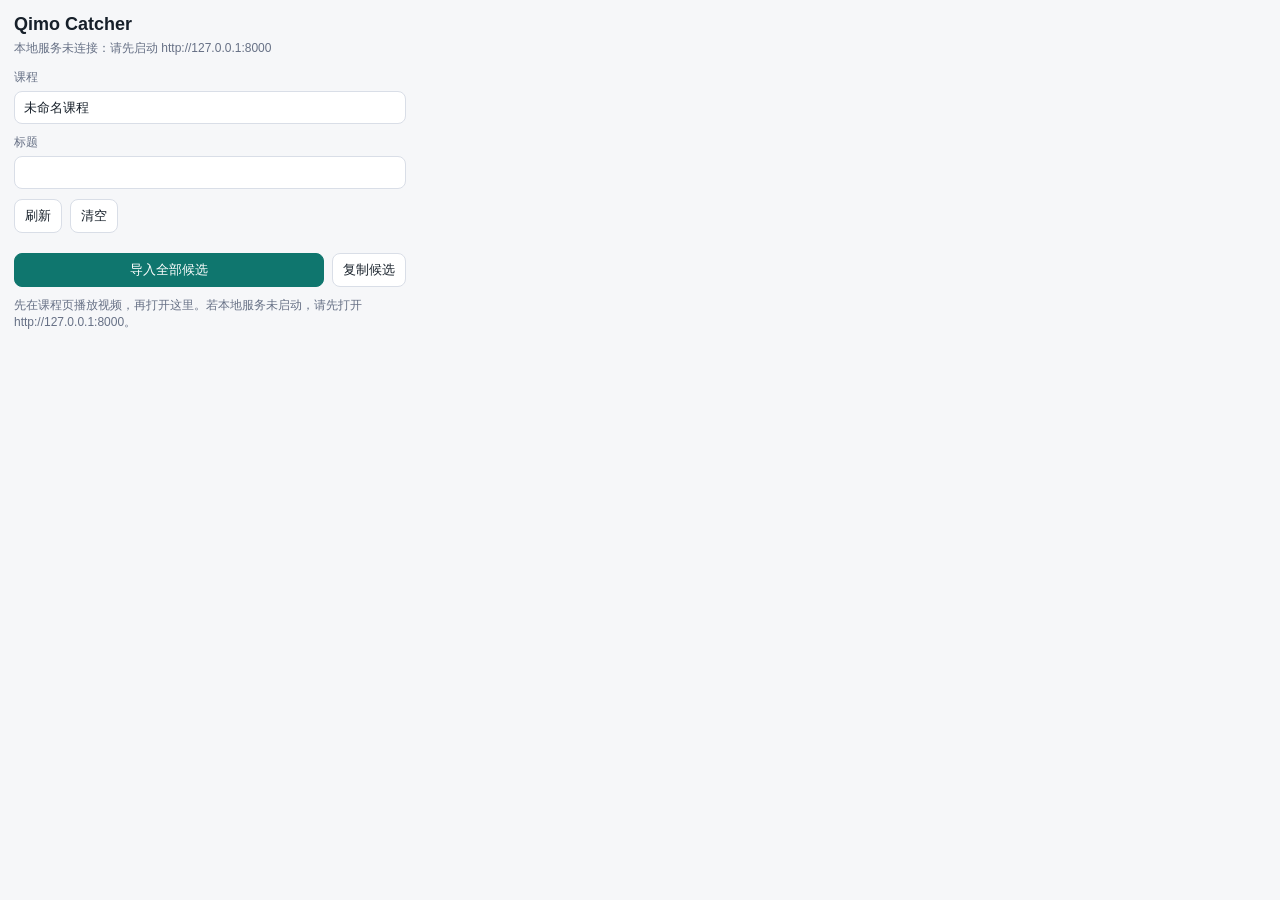
==== browser-extension/qimo-catcher/popup.html @ d585591d "Initial qimo review agent MVP" ====
<!doctype html>
<html lang="zh-CN">
  <head>
    <meta charset="utf-8" />
    <title>Qimo Catcher</title>
    <link rel="stylesheet" href="popup.css" />
  </head>
  <body>
    <header>
      <h1>Qimo Catcher</h1>
      <p id="status">读取当前标签页</p>
    </header>

    <label>
      <span>课程</span>
      <input id="courseInput" value="未命名课程" />
    </label>

    <label>
      <span>标题</span>
      <input id="titleInput" />
    </label>

    <div class="actions">
      <button id="refreshBtn" type="button">刷新</button>
      <button id="clearBtn" type="button">清空</button>
    </div>

    <div id="candidateList" class="candidate-list"></div>

    <div class="actions">
      <button id="importAllBtn" type="button">导入全部候选</button>
      <button id="copyBtn" type="button">复制候选</button>
    </div>

    <p class="hint">先在课程页播放视频，再打开这里。若本地服务未启动，请先打开 http://127.0.0.1:8000。</p>

    <script src="popup.js"></script>
  </body>
</html>
---- browser-extension/qimo-catcher/popup.css ----
* {
  box-sizing: border-box;
}

body {
  width: 420px;
  margin: 0;
  padding: 14px;
  font-family: "Microsoft YaHei", "Segoe UI", sans-serif;
  color: #17202a;
  background: #f6f7f9;
}

header {
  margin-bottom: 12px;
}

h1 {
  margin: 0;
  font-size: 18px;
}

p {
  margin: 5px 0 0;
  color: #667085;
  font-size: 12px;
}

label {
  display: grid;
  gap: 5px;
  margin-bottom: 10px;
  color: #667085;
  font-size: 12px;
}

input {
  width: 100%;
  border: 1px solid #d9dee7;
  border-radius: 8px;
  padding: 8px 9px;
  background: white;
  color: #17202a;
}

button {
  min-height: 34px;
  border: 1px solid #d9dee7;
  border-radius: 8px;
  background: white;
  color: #17202a;
  cursor: pointer;
  padding: 0 10px;
}

button:hover {
  border-color: #0f766e;
}

.actions {
  display: flex;
  gap: 8px;
  margin: 10px 0;
}

#importAllBtn {
  background: #0f766e;
  border-color: #0f766e;
  color: white;
  flex: 1;
}

.candidate-list {
  display: grid;
  gap: 8px;
  max-height: 300px;
  overflow: auto;
}

.candidate {
  border: 1px solid #d9dee7;
  border-radius: 8px;
  padding: 9px;
  background: white;
}

.candidate-head {
  display: flex;
  justify-content: space-between;
  gap: 8px;
  font-size: 12px;
  color: #667085;
}

.url {
  margin-top: 5px;
  color: #17202a;
  font-size: 12px;
  word-break: break-all;
}

.hint {
  line-height: 1.45;
}
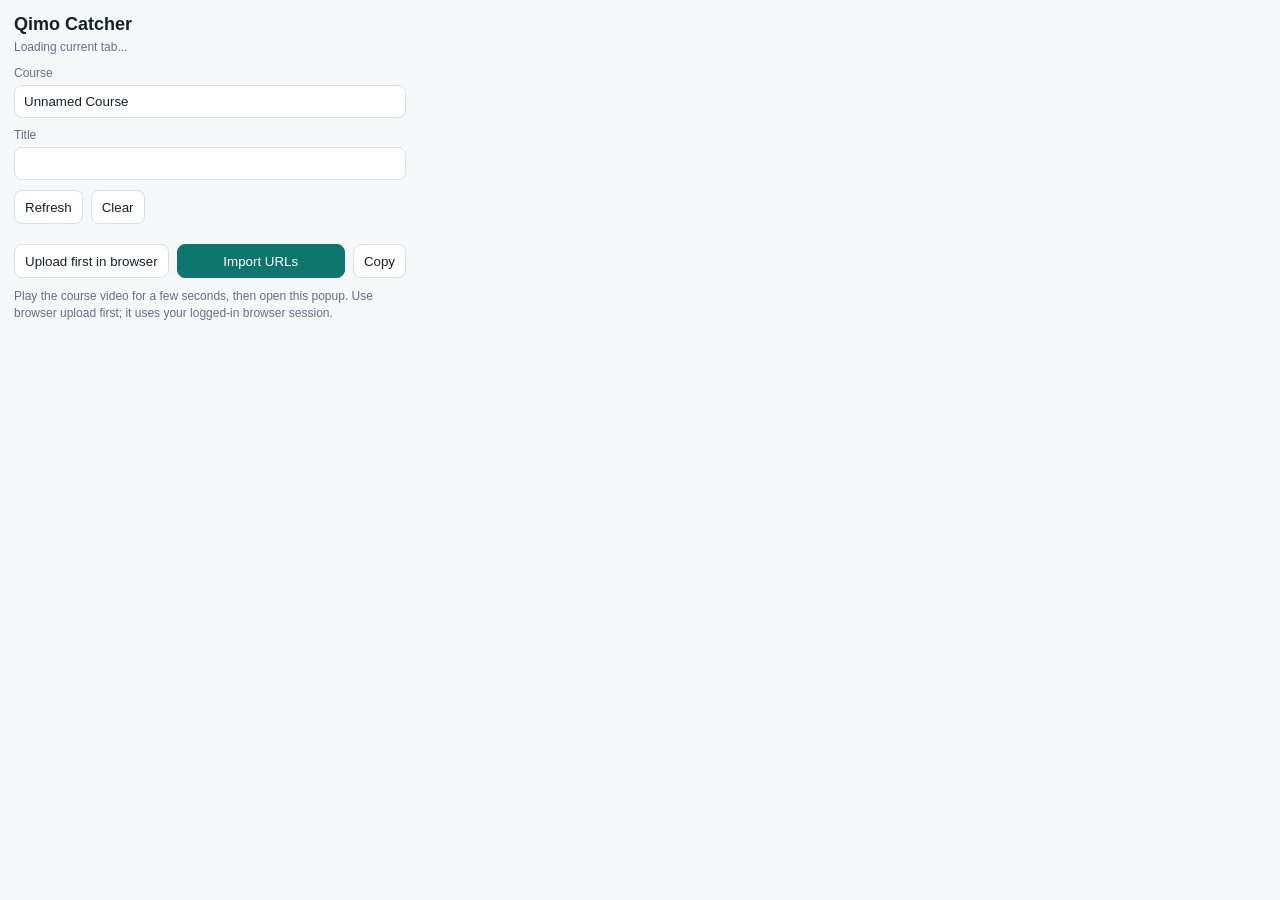
==== commit 8efd8341: "Fix catcher popup and clarify browser import" ====
--- a/browser-extension/qimo-catcher/popup.html
+++ b/browser-extension/qimo-catcher/popup.html
@@ -1,5 +1,5 @@
 <!doctype html>
-<html lang="zh-CN">
+<html lang="en">
   <head>
     <meta charset="utf-8" />
     <title>Qimo Catcher</title>
@@ -8,32 +8,33 @@
   <body>
     <header>
       <h1>Qimo Catcher</h1>
-      <p id="status">读取当前标签页</p>
+      <p id="status">Loading current tab...</p>
     </header>
 
     <label>
-      <span>课程</span>
-      <input id="courseInput" value="未命名课程" />
+      <span>Course</span>
+      <input id="courseInput" value="Unnamed Course" />
     </label>
 
     <label>
-      <span>标题</span>
+      <span>Title</span>
       <input id="titleInput" />
     </label>
 
     <div class="actions">
-      <button id="refreshBtn" type="button">刷新</button>
-      <button id="clearBtn" type="button">清空</button>
+      <button id="refreshBtn" type="button">Refresh</button>
+      <button id="clearBtn" type="button">Clear</button>
     </div>
 
     <div id="candidateList" class="candidate-list"></div>
 
     <div class="actions">
-      <button id="importAllBtn" type="button">导入全部候选</button>
-      <button id="copyBtn" type="button">复制候选</button>
+      <button id="uploadFirstBtn" type="button">Upload first in browser</button>
+      <button id="importAllBtn" type="button">Import URLs</button>
+      <button id="copyBtn" type="button">Copy</button>
     </div>
 
-    <p class="hint">先在课程页播放视频，再打开这里。若本地服务未启动，请先打开 http://127.0.0.1:8000。</p>
+    <p class="hint">Play the course video for a few seconds, then open this popup. Use browser upload first; it uses your logged-in browser session.</p>
 
     <script src="popup.js"></script>
   </body>
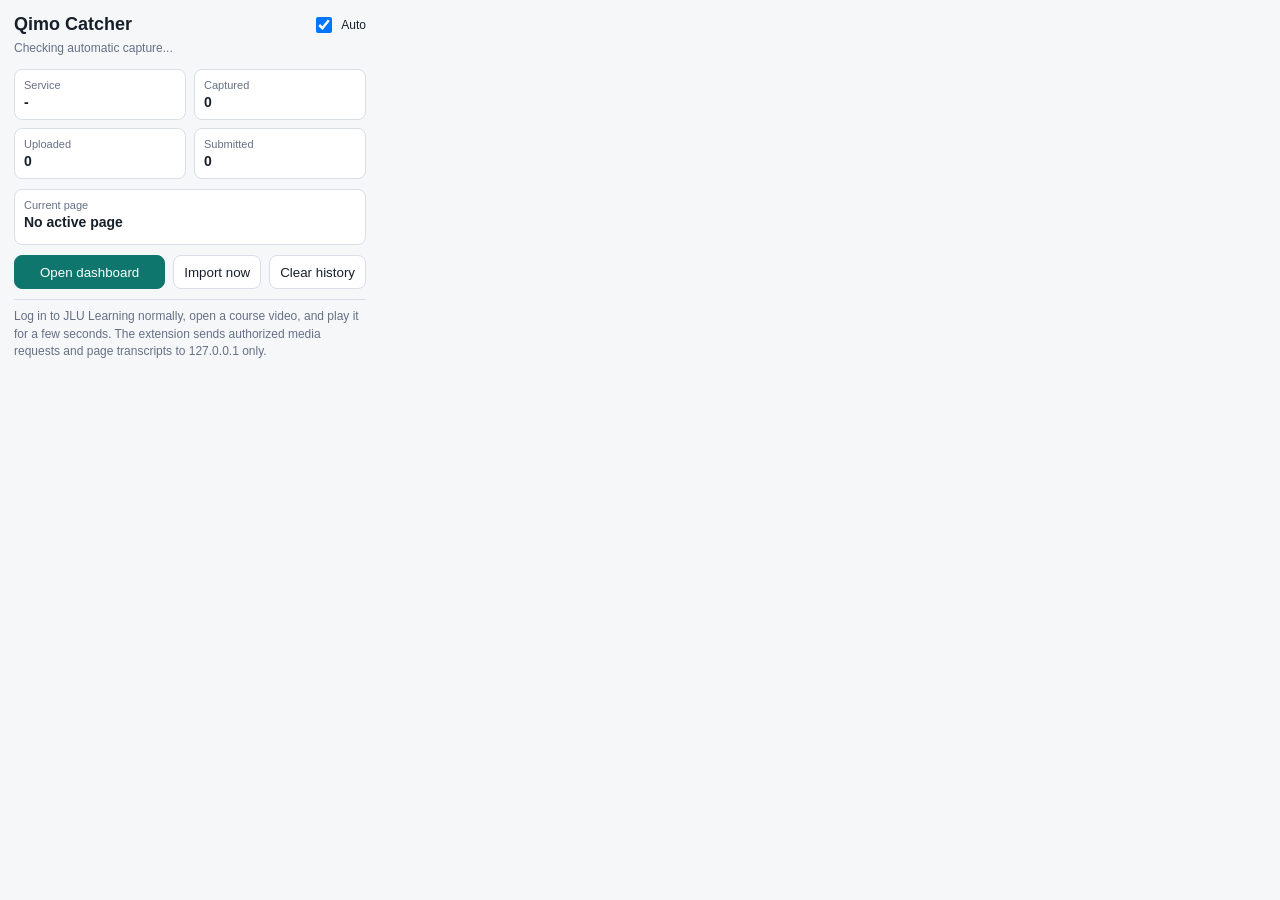
==== commit 3225a06e: "Add automatic JLU capture workflow" ====
--- a/browser-extension/qimo-catcher/popup.html
+++ b/browser-extension/qimo-catcher/popup.html
@@ -7,34 +7,51 @@
   </head>
   <body>
     <header>
-      <h1>Qimo Catcher</h1>
-      <p id="status">Loading current tab...</p>
+      <div>
+        <h1>Qimo Catcher</h1>
+        <p id="status">Checking automatic capture...</p>
+      </div>
+      <label class="switch" title="Pause or resume automatic import">
+        <input id="autoToggle" type="checkbox" checked />
+        <span>Auto</span>
+      </label>
     </header>
 
-    <label>
-      <span>Course</span>
-      <input id="courseInput" value="Unnamed Course" />
-    </label>
+    <section class="panel">
+      <div class="metric">
+        <span>Service</span>
+        <strong id="serviceMetric">-</strong>
+      </div>
+      <div class="metric">
+        <span>Captured</span>
+        <strong id="capturedMetric">0</strong>
+      </div>
+      <div class="metric">
+        <span>Uploaded</span>
+        <strong id="uploadedMetric">0</strong>
+      </div>
+      <div class="metric">
+        <span>Submitted</span>
+        <strong id="submittedMetric">0</strong>
+      </div>
+    </section>
 
-    <label>
-      <span>Title</span>
-      <input id="titleInput" />
-    </label>
+    <section class="page">
+      <span>Current page</span>
+      <strong id="pageTitle">No active page</strong>
+      <p id="pageUrl"></p>
+    </section>
 
     <div class="actions">
-      <button id="refreshBtn" type="button">Refresh</button>
-      <button id="clearBtn" type="button">Clear</button>
+      <button id="openDashboardBtn" type="button">Open dashboard</button>
+      <button id="importNowBtn" type="button">Import now</button>
+      <button id="clearBtn" type="button">Clear history</button>
     </div>
 
-    <div id="candidateList" class="candidate-list"></div>
-
-    <div class="actions">
-      <button id="uploadFirstBtn" type="button">Upload first in browser</button>
-      <button id="importAllBtn" type="button">Import URLs</button>
-      <button id="copyBtn" type="button">Copy</button>
-    </div>
-
-    <p class="hint">Play the course video for a few seconds, then open this popup. Use browser upload first; it uses your logged-in browser session.</p>
+    <p class="hint">
+      Log in to JLU Learning normally, open a course video, and play it for a few seconds.
+      The extension sends authorized media requests and page transcripts to 127.0.0.1 only.
+    </p>
 
     <script src="popup.js"></script>
   </body>
--- a/browser-extension/qimo-catcher/popup.css
+++ b/browser-extension/qimo-catcher/popup.css
@@ -3,7 +3,7 @@
 }
 
 body {
-  width: 420px;
+  width: 380px;
   margin: 0;
   padding: 14px;
   font-family: "Microsoft YaHei", "Segoe UI", sans-serif;
@@ -12,6 +12,10 @@
 }
 
 header {
+  display: flex;
+  align-items: flex-start;
+  justify-content: space-between;
+  gap: 12px;
   margin-bottom: 12px;
 }
 
@@ -24,23 +28,7 @@
   margin: 5px 0 0;
   color: #667085;
   font-size: 12px;
-}
-
-label {
-  display: grid;
-  gap: 5px;
-  margin-bottom: 10px;
-  color: #667085;
-  font-size: 12px;
-}
-
-input {
-  width: 100%;
-  border: 1px solid #d9dee7;
-  border-radius: 8px;
-  padding: 8px 9px;
-  background: white;
-  color: #17202a;
+  line-height: 1.45;
 }
 
 button {
@@ -57,48 +45,76 @@
   border-color: #0f766e;
 }
 
+button:disabled {
+  cursor: wait;
+  opacity: 0.6;
+}
+
+.switch {
+  display: inline-flex;
+  align-items: center;
+  gap: 6px;
+  color: #17202a;
+  font-size: 12px;
+}
+
+.switch input {
+  width: 16px;
+  height: 16px;
+}
+
+.panel {
+  display: grid;
+  grid-template-columns: 1fr 1fr;
+  gap: 8px;
+  margin-bottom: 10px;
+}
+
+.metric,
+.page {
+  border: 1px solid #d9dee7;
+  border-radius: 8px;
+  padding: 9px;
+  background: white;
+}
+
+.metric span,
+.page span {
+  display: block;
+  color: #667085;
+  font-size: 11px;
+}
+
+.metric strong,
+.page strong {
+  display: block;
+  margin-top: 3px;
+  font-size: 14px;
+  overflow-wrap: anywhere;
+}
+
+.page {
+  margin-bottom: 10px;
+}
+
+.page p {
+  word-break: break-all;
+}
+
 .actions {
   display: flex;
   gap: 8px;
   margin: 10px 0;
 }
 
-#importAllBtn {
+#openDashboardBtn {
   background: #0f766e;
   border-color: #0f766e;
   color: white;
   flex: 1;
 }
 
-.candidate-list {
-  display: grid;
-  gap: 8px;
-  max-height: 300px;
-  overflow: auto;
+.hint {
+  padding-top: 8px;
+  border-top: 1px solid #d9dee7;
 }
-
-.candidate {
-  border: 1px solid #d9dee7;
-  border-radius: 8px;
-  padding: 9px;
-  background: white;
-}
-
-.candidate-head {
-  display: flex;
-  justify-content: space-between;
-  gap: 8px;
-  font-size: 12px;
-  color: #667085;
-}
-
-.url {
-  margin-top: 5px;
-  color: #17202a;
-  font-size: 12px;
-  word-break: break-all;
-}
-
-.hint {
-  line-height: 1.45;
-}
